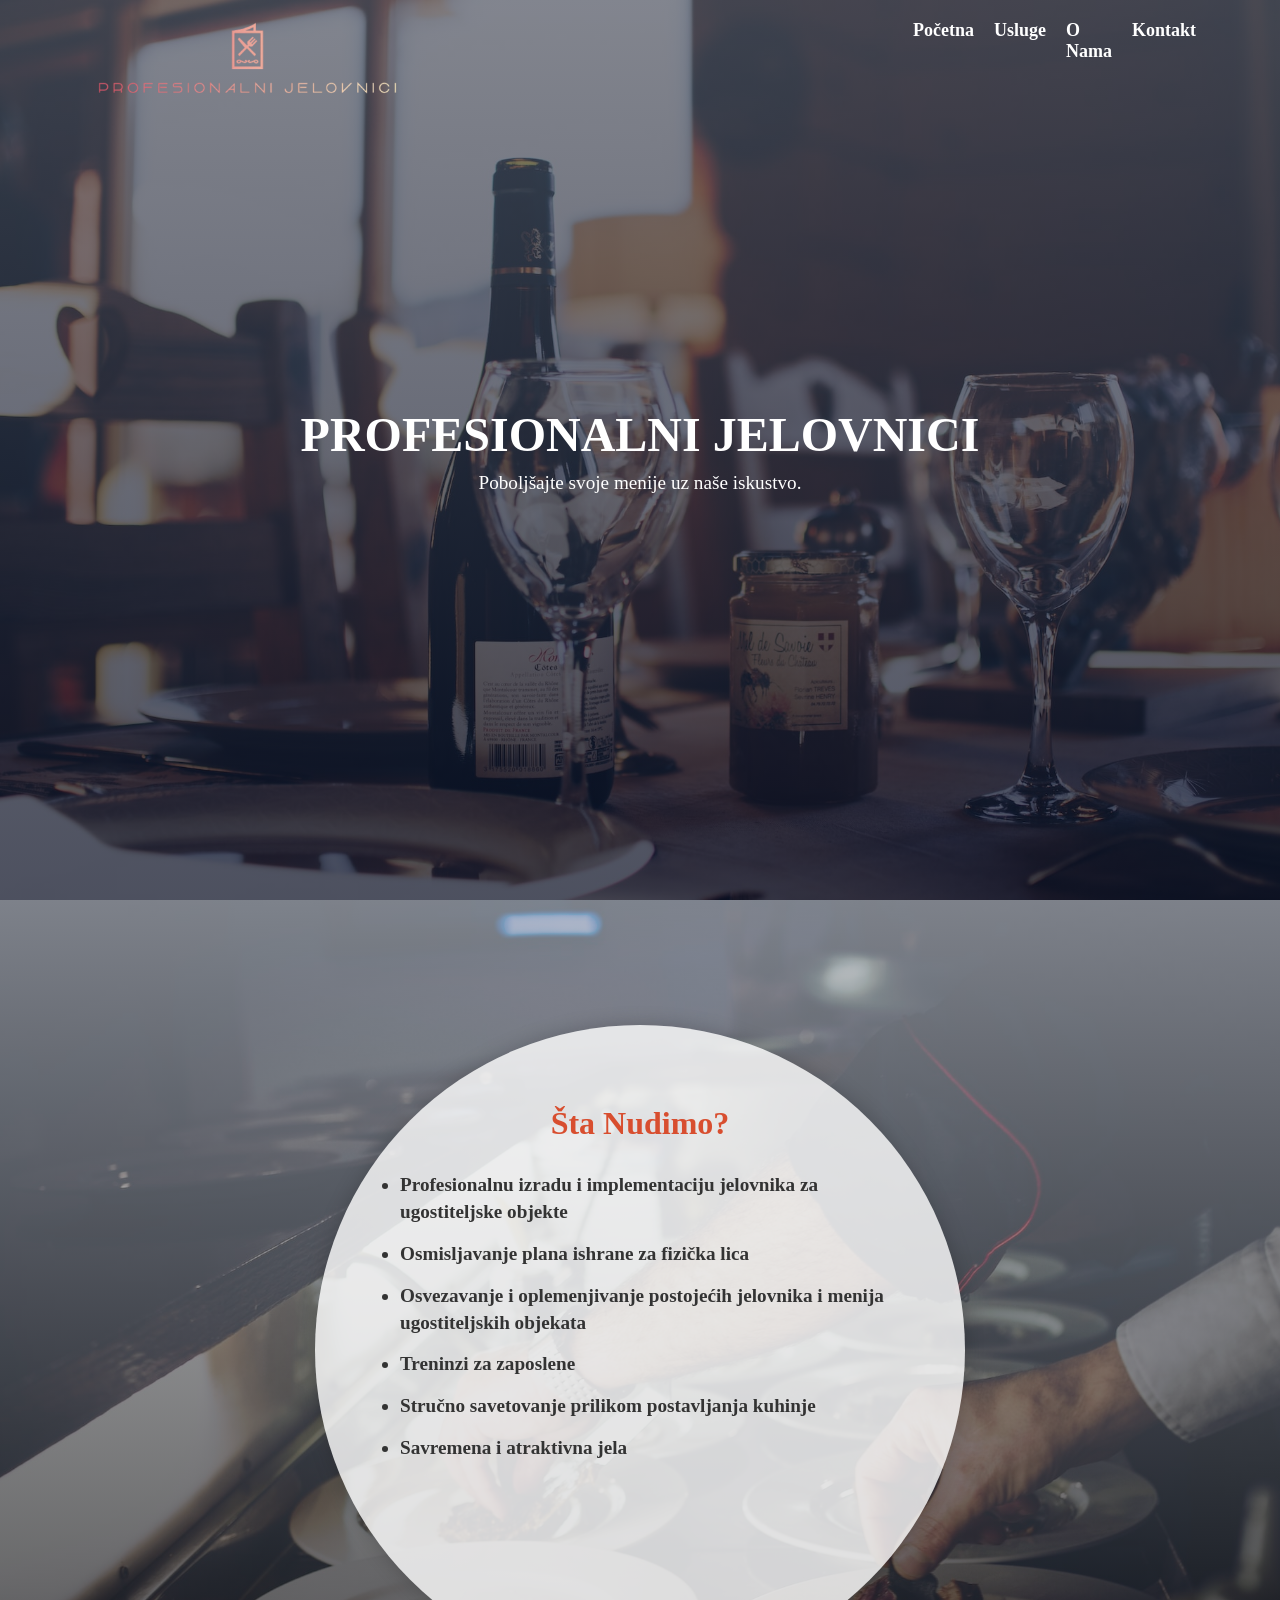
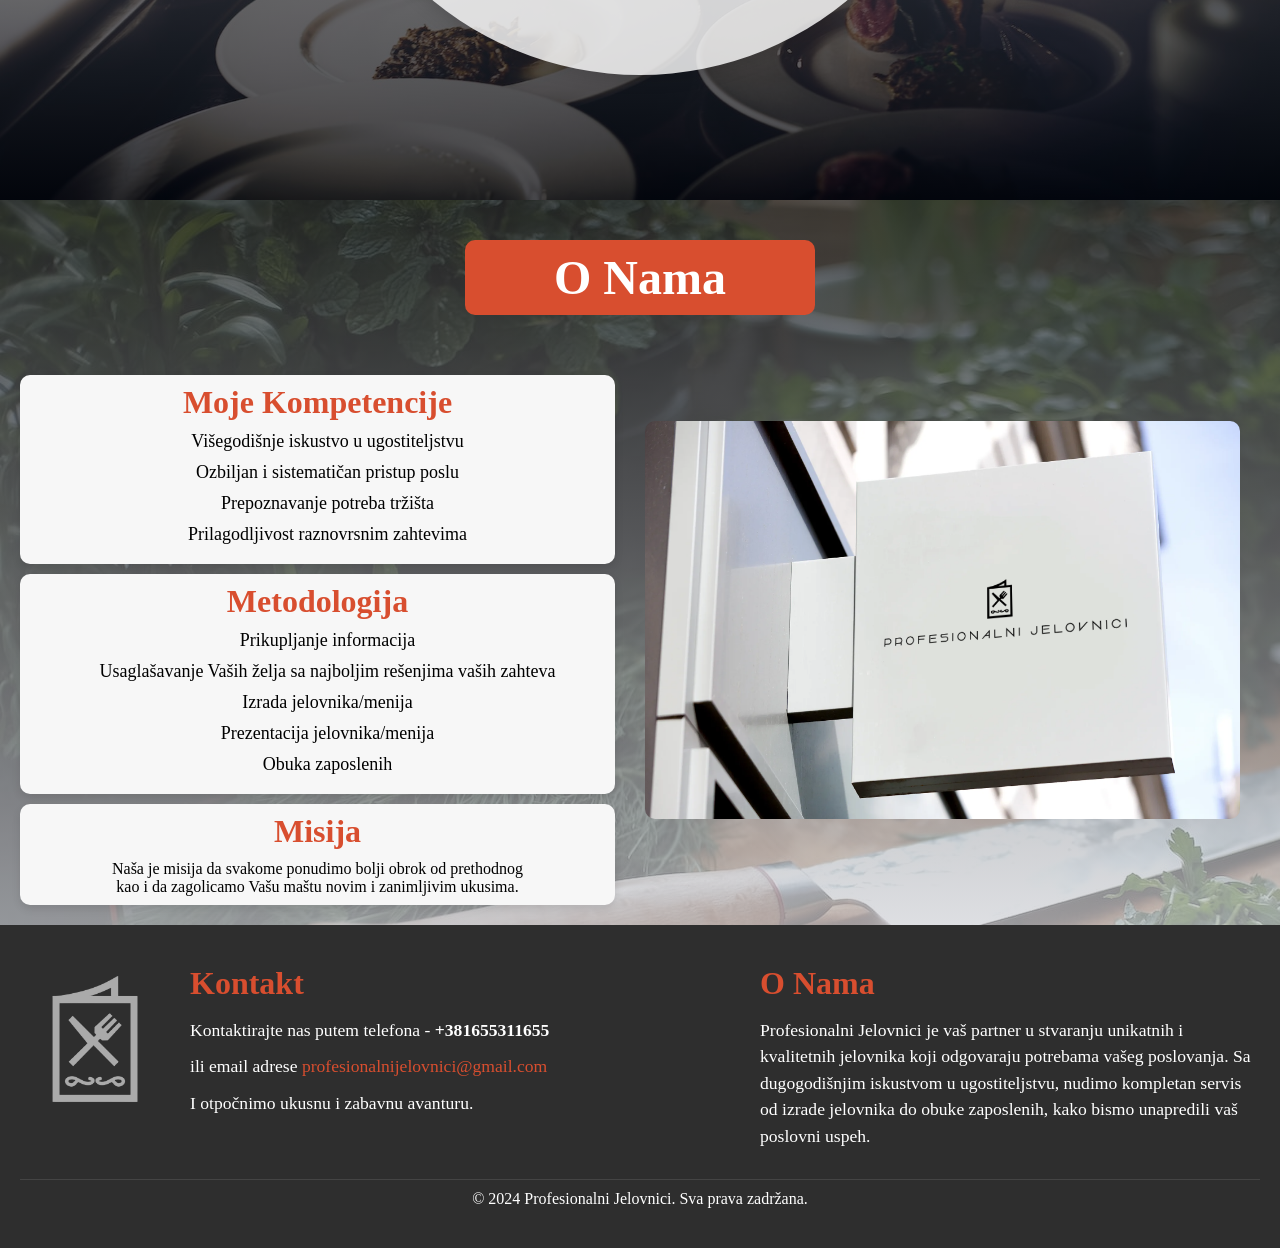
==== profesionalni_jelovnici/src/main/resources/static/index.html @ 9465643b "added notification service" ====
<!DOCTYPE html>
<html lang="sr">
<head>
    <meta charset="UTF-8">
    <meta http-equiv="X-UA-Compatible" content="IE=edge">
    <meta name="viewport" content="width=device-width, initial-scale=1.0">
    <title>Profesionalni Jelovnici</title>
    <link rel="stylesheet" href="styles.css">
</head>
<body>
    <header class="hero-section">
        <nav class="navbar">
            <div class="logo">
                <img src="slike/image-removebg-preview.png" alt="Logo"> 
            </div>
            <!-- Hamburger Menu Button -->
            <button class="menu-toggle" aria-label="Menu">
                <span></span>
                <span></span>
                <span></span>
            </button>
            <ul class="nav-links">
                <li><a href="index.html">Početna</a></li>
                <li><a href="usluge.html">Usluge</a></li>
                <li><a href="onama.html">O Nama</a></li>
                <li><a href="kontakt.html">Kontakt</a></li>
            </ul>
        </nav>
        <!-- Mobile Navigation -->
        <div class="mobile-nav">
            <ul class="nav-links">
                <li><a href="index.html">Početna</a></li>
                <li><a href="usluge.html">Usluge</a></li>
                <li><a href="onama.html">O Nama</a></li>
                <li><a href="kontakt.html">Kontakt</a></li>
            </ul>
        </div>
        <div class="overlay"></div>
        
        <div class="hero-content">
            <h1>PROFESIONALNI JELOVNICI</h1>
            <p>Poboljšajte svoje menije uz naše iskustvo.</p>
        </div>
    </header>

    <section class="service-display">
        <div class="circle-content">
            <p>Šta Nudimo?</p>
            <ul class="circle-list">
                <li>Profesionalnu izradu i implementaciju jelovnika za ugostiteljske objekte</li>
                <li>Osmisljavanje plana ishrane za fizička lica</li>
                <li>Osvezavanje i oplemenjivanje postojećih jelovnika i menija ugostiteljskih objekata</li>
                <li>Treninzi za zaposlene</li>
                <li>Stručno savetovanje prilikom postavljanja kuhinje</li>
                <li>Savremena i atraktivna jela</li>
            </ul>
        </div>
    </section>

    <section class="content-section">
        <div class="heading-box">
            <h1>O Nama</h1>
        </div>
        <div class="content-flex">
            <div class="cards-container">
                <div class="card">
                    <h3>Moje Kompetencije</h3>
                    <ul class="competencies-list">
                        <li>Višegodišnje iskustvo u ugostiteljstvu</li>
                        <li>Ozbiljan i sistematičan pristup poslu</li>
                        <li>Prepoznavanje potreba tržišta</li>
                        <li>Prilagodljivost raznovrsnim zahtevima</li>
                    </ul>
                </div>
                <div class="card">
                    <h3>Metodologija</h3>
                    <ol class="methodology-list">
                        <li>Prikupljanje informacija</li>
                        <li>Usaglašavanje Vaših želja sa najboljim rešenjima vaših zahteva</li>
                        <li>Izrada jelovnika/menija</li>
                        <li>Prezentacija jelovnika/menija</li>
                        <li>Obuka zaposlenih</li>
                    </ol>
                </div>
                <div class="card">
                    <h3>Misija</h3>
                    <p>Naša je misija da svakome ponudimo bolji obrok od prethodnog <br>kao i da zagolicamo Vašu maštu novim i zanimljivim ukusima.</p>
                </div>
            </div>
            <div class="image-container">
                <img src="slike/Screenshot_10.png" alt="Profesionalni Jelovnici">
            </div>
        </div>
    </section>

    <footer class="footer-section">
        <div class="footer-container">
            <div class="footer-left">
                <img src="slike/logo.png" alt="Logo" class="footer-logo">
                <div class="footer-contact">
                    <h2>Kontakt</h2>
                    <p>Kontaktirajte nas putem telefona - <strong>+381655311655</strong></p>
                    <p>ili email adrese <a href="mailto:profesionalnijelovnici@gmail.com">profesionalnijelovnici@gmail.com</a></p>
                    <p>I otpočnimo ukusnu i zabavnu avanturu.</p>
                </div>
            </div>
            <div class="footer-about">
                <h2>O Nama</h2>
                <p>Profesionalni Jelovnici je vaš partner u stvaranju unikatnih i kvalitetnih jelovnika koji odgovaraju potrebama vašeg poslovanja. Sa dugogodišnjim iskustvom u ugostiteljstvu, nudimo kompletan servis od izrade jelovnika do obuke zaposlenih, kako bismo unapredili vaš poslovni uspeh.</p>
            </div>
        </div>
        <div class="footer-bottom">
            <p>&copy; 2024 Profesionalni Jelovnici. Sva prava zadržana.</p>
        </div>
    </footer>
    <script src="script.js"></script>
    
</body>
</html>
---- profesionalni_jelovnici/src/main/resources/static/styles.css ----
body {
    margin: 0;
    font-family: Cambria, Cochin, Georgia, Times, 'Times New Roman', serif;
}

.hero-section {
    height: 100vh;
    /* background: url('slike/background.jpg') no-repeat center center/cover; */
    width: 100%;
    background-image: linear-gradient(rgba(81, 85, 98, 0.7), rgba(4, 9, 30, 0.7)), url(slike/background.jpg); 
    display: flex;
    flex-direction: column;
    justify-content: center;
    align-items: center;
    color: #fff;
    position: relative;
    background-position: center center;
    background-size: cover;
}

.navbar {
    display: flex;
    justify-content: space-between;
    padding: 20px;
    width: 90%;
    position: absolute;
    top: 0;
}

.logo img {
    width: 40%;
}

.nav-links {
    list-style: none;
    display: flex;
    gap: 20px;
}

.nav-links a {
    color: #fff;
    text-decoration: none;
    font-weight: bold;
    font-size: 18px;
    position: relative; /* Position relative to contain the pseudo-element */
    padding-bottom: 5px; /* Adds spacing for the underline effect */
}

.nav-links a::after {
    content: '';
    position: absolute;
    display: block;
    left: 0;
    bottom: 0;
    width: 0;
    height: 2px;
    background-color: #d84e2f; /* Customize the color of the underline */
    transition: width 0.4s ease; /* Smooth transition for the hover effect */
}

.nav-links a:hover::after {
    width: 100%; /* Expands the line to full width on hover */
}




.hero-content {
    text-align: center;
}

.hero-content h1 {
    font-size: 3em;
    margin: 0;
    /* font-family: ; */
    font-weight: bold;
}

.hero-content p {
    margin-top: 10px;
    font-size: 1.2em;
}



/* services */


.service-display {
    display: flex;
    justify-content: center;
    align-items: center;
    height: 100vh; /* Full height */
    /* background: url('slike/kuhinjaa.jpg') no-repeat center center/cover; Set your desired background image */
    background-image: linear-gradient(rgba(175, 177, 180, 0.7), rgba(0, 0, 0, 0.7)), url(slike/kuhinjaa.jpg); 
    position: relative;
    background-position: center center;
    background-size: cover;
}


.circle-content {
    width: 650px;
    height: 650px;
    border-radius: 50%;
    background: rgba(255, 255, 255, 0.8);
    display: flex;
    flex-direction: column;
    justify-content: flex-start; /* Promenjeno sa center */
    padding: 80px 60px; /* Povećan padding */
    box-shadow: 0px 0px 20px rgba(0, 0, 0, 0.2);
    z-index: 1;
    transition: transform 0.3s ease, box-shadow 0.3s ease;
    position: relative;
    overflow: hidden;
}

.circle-content p {
    font-size: clamp(1.5em, 4vw, 2em);
    font-weight: bold;
    color: #d84e2f;
    margin-bottom: 30px;
    text-align: center;
}

.circle-list {
    list-style: disc;
    padding-left: 25px;
    margin: 0;
    font-size: clamp(1em, 2.5vw, 1.2em);
    font-weight: bold;
    line-height: 1.4;
    color: #333;
    max-width: 100%;
    height: auto;
    overflow-y: auto;
}

.circle-list li {
    margin-bottom: 15px;
    padding-right: 15px;
    max-width: 100%;
}

.circle-list li:last-child {
    margin-bottom: 0; /* Uklonjena margina sa poslednjeg elementa */
}

@media (max-width: 768px) {
    .circle-content {
        width: min(90vw, 450px);
        height: min(90vw, 450px);
        padding: 50px 30px;
    }

    .circle-list {
        font-size: 1em;
    }
}

@media (max-width: 480px) {
    .circle-content {
        width: min(95vw, 350px);
        height: min(95vw, 350px);
        padding: 40px 40px;
    }

    .circle-list {
        font-size: 0.9em;
    }
}

.circle-content:hover {
    transform: translateY(-5px) scale(1.05);
    transition: transform 0.3s ease, box-shadow 0.3s ease;
    box-shadow: 0 0 20px 0px rgba(0, 0, 0, 0.2);
}



.content-section {
    padding: 20px;
    background-image: linear-gradient(rgba(45, 46, 48, 0.7), rgba(207, 209, 214, 0.7)), url(slike/image.jpg);
}

.heading-box {
    display: flex;
    justify-content: center;
    align-items: center;
    background-color: #d84e2f; /* Box background color */
    border-radius: 10px; /* Rounded corners */
    padding: 10px 20px; /* Padding inside the box */
    margin: 20px auto; /* Center the box horizontally and add space above and below */
    max-width: 350px; /* Set a maximum width */
}

.heading-box h1 {
    font-size: 3em; /* Reduced font size */
    color: #fff; /* Text color inside the box */
    margin: 0; /* Remove default margin */
    text-align: center;
}

.content-flex {
    display: flex;
    gap: 10px;
}

.cards-container {
    flex: 1;
    display: flex;
    flex-direction: column;
    gap: 10px;
    padding-top: 40px;
}

.card {
    background-color: #f7f7f7;
    padding: 9px;
    border-radius: 10px;
    box-shadow: 0 4px 8px rgba(0, 0, 0, 0.1);
    text-align: center;
}

.card h3 {
    font-size: 2em;
    margin-bottom: 10px;
    color: #d84e2f;
}

.card li {
    list-style: none;
    margin-bottom: 10px;
}

.card ul,
.card ol {
    padding-left: 20px;
    font-size: large;
}

.card:hover {
    transform: translateY(-5px) scale(1.05);
    transition: transform 0.3s ease, box-shadow 0.3s ease;
    box-shadow: 0 0 20px 0px rgba(0, 0, 0, 0.2);
}

.image-container {
    display: flex;
    justify-content: center;
    align-items: center;
    flex: 1;
    width: 100%;
    padding: 20px;
}

.image-container img {
    width: 100%;
    max-width: 600px;
    height: auto;
    border-radius: 10px;
    transition: transform 0.3s ease, box-shadow 0.3s ease;
}

.image-container img:hover {
    transform: translateY(-5px) scale(1.02);
    box-shadow: 0 0 20px 0px rgba(0, 0, 0, 0.2);
}

/* Responsive adjustments */
@media (max-width: 1200px) {
    .image-container img {
        max-width: 500px;
    }
}

@media (max-width: 768px) {
    .image-container {
        /* padding: 15px; */
        display: none;
    }
    
    .image-container img {
        /* max-width: 400px; */
        display: none;
    }
}

@media (max-width: 480px) {
    .image-container img {
        /* max-width: 100%; */
        display: none;
    }
}


/* footer */

.footer-section {
    background-color: #2e2e2e;
    color: #fff;
    padding: 40px 20px;
    display: flex;
    flex-direction: column;
    align-items: center;
    width: 100%;
}

.footer-container {
    display: flex;
    justify-content: space-between;
    gap: 40px;
    width: 100%;
    max-width: 1400px;
}

.footer-left {
    display: flex;
    align-items: flex-start;
    gap: 20px;
    flex: 1;
}

.footer-logo {
    width: 150px;
    height: auto;
}

.footer-contact {
    flex: 1;
}

.footer-contact h2, 
.footer-about h2 {
    font-size: 2em;
    color: #d84e2f;
    margin-bottom: 15px;
}

.footer-contact p, 
.footer-about p {
    font-size: 1.1em;
    line-height: 1.5;
    margin-bottom: 10px;
}
.footer-contact a {
    color: #d84e2f;
    text-decoration: none;
    transition: color 0.3s ease;
}

.footer-contact a:hover {
    text-decoration: underline;
}

.footer-about {
    flex: 1;
    max-width: 500px;
}

.footer-bottom {
    margin-top: 20px;
    border-top: 1px solid #444;
    padding-top: 10px;
    text-align: center;
    width: 100%;
}

/* Responsive adjustments */
@media (max-width: 1200px) {
    .footer-container {
        flex-direction: column;
        align-items: center;
        gap: 30px;
    }

    .footer-left {
        flex-direction: column;
        align-items: center;
        text-align: center;
        gap: 30px;
    }

    .footer-logo {
        margin: 0;
    }

    .footer-contact {
        margin-left: 0;
        text-align: center;
    }
    .footer-contact a {
        color: #d84e2f;
        text-decoration: none;
        transition: color 0.3s ease;
    }
    
    .footer-contact a:hover {
        text-decoration: underline;
    }

    .footer-about {
        text-align: center;
        margin-left: 0;
    }
}

@media (max-width: 768px) {
    .footer-section {
        padding: 30px 15px;
    }

    .footer-container {
        gap: 20px;
    }

    .footer-contact h2, 
    .footer-about h2 {
        font-size: 1.8em;
    }

    .footer-contact p, 
    .footer-about p {
        font-size: 1em;
        padding-right: 0;
    }
    .footer-contact a {
        color: #d84e2f;
        text-decoration: none;
        transition: color 0.3s ease;
    }
    
    .footer-contact a:hover {
        text-decoration: underline;
    }

    .footer-logo {
        width: 120px;
    }
}

@media (max-width: 480px) {
    .footer-contact h2, 
    .footer-about h2 {
        font-size: 1.5em;
    }
    .footer-contact a {
        color: #d84e2f;
        text-decoration: none;
        transition: color 0.3s ease;
    }
    
    .footer-contact a:hover {
        text-decoration: underline;
    }

    .footer-bottom p {
        font-size: 0.8em;
    }
}





/*------------------ USLUGE PAGE ------------------*/
/* Dodatni CSS za stranicu usluga */
/* .service-hero {
    height: 60vh;
    background-image: linear-gradient(rgba(81, 85, 98, 0.7), rgba(4, 9, 30, 0.7)), url(slike/image.jpg);
} */

.service-hero {
    height: 60vh; /* Full viewport height for desktop */
    background-image: linear-gradient(rgba(81, 85, 98, 0.7), rgba(4, 9, 30, 0.7)), url(slike/image.jpg);
    background-position: center;
    background-size: cover;
}

/* For phones */
@media (max-width: 768px) {
    .service-hero {
        height: 100vh; /* Full viewport height for mobile */
        /* Other styles remain the same */
    }
}

.services-section {
    padding: 80px 20px;
    background-color: #f9f9f9;
}

.services-container {
    max-width: 1200px;
    margin: 0 auto;
    display: grid;
    grid-template-columns: repeat(auto-fit, minmax(350px, 1fr));
    gap: 30px;
}

.service-card {
    background: #fff;
    padding: 30px;
    border-radius: 10px;
    box-shadow: 0 5px 15px rgba(0, 0, 0, 0.1);
    transition: transform 0.3s ease, box-shadow 0.3s ease;
}

.service-card:hover {
    transform: translateY(-5px);
    box-shadow: 0 8px 20px rgba(0, 0, 0, 0.15);
}

.service-icon {
    width: 64px;
    height: 64px;
    margin-bottom: 20px;
}

.service-icon img {
    width: 100%;
    height: 100%;
    object-fit: cover;
}

.service-card h3 {
    color: #d84e2f;
    font-size: 1.5em;
    margin-bottom: 15px;
}

.service-card p {
    color: #666;
    margin-bottom: 20px;
    line-height: 1.6;
}

.service-card ul {
    list-style-type: none;
    padding: 0;
}

.service-card ul li {
    color: #444;
    margin-bottom: 10px;
    padding-left: 20px;
    position: relative;
}

.service-card ul li::before {
    content: "•";
    color: #d84e2f;
    position: absolute;
    left: 0;
}

/* Responsive adjustments */
@media (max-width: 768px) {
    .services-container {
        grid-template-columns: 1fr;
    }
    
    .service-card {
        margin: 0 10px;
    }
}



/*------------------ ABOUT US PAGE ------------------*/
/* Dodatni CSS za O Nama stranicu */
/* .about-hero {
    height: 60vh; 
    background-image: linear-gradient(rgba(81, 85, 98, 0.7), rgba(4, 9, 30, 0.7)), url(slike/3.png);
} */

.about-hero {
    height: 60vh; /* Full viewport height for desktop */
    background-image: linear-gradient(rgba(81, 85, 98, 0.7), rgba(4, 9, 30, 0.7)), url(slike/3.png);
    background-position: center;
    background-size: cover;
}

/* For phones */
@media (max-width: 768px) {
    .about-hero {
        height: 100vh; /* Full viewport height for mobile */
        /* Other styles remain the same */
    }
}


/* Osnovni stil sekcije */
.about-section {
    padding: 80px 20px;
    background-image: linear-gradient(rgba(45, 46, 48, 0.7), rgba(207, 209, 214, 0.7)), url(slike/kujna.jpg);
}
/* Naša Priča sekcija */
.about-intro {
    background: white;
    padding: 40px;
    border-radius: 20px;
    margin: 40px auto;
    text-align: center;
    box-shadow: 0 5px 15px rgba(0, 0, 0, 0.1);
    max-width: 1000px;
}

.about-intro h2 {
    color: #d84e2f;
    font-size: 2.5em;
    margin-bottom: 25px;
    position: relative;
    display: inline-block;
}

.about-intro h2::after {
    content: '';
    display: block;
    width: 100px;
    height: 3px;
    background: #d84e2f;
    margin: 15px auto 0;
}

.about-intro p {
    font-size: 1.3em;
    line-height: 1.6;
    color: #444;
    max-width: 900px;
    margin: 0 auto;
}

/* Kontejner za krugove */
.about-cards-container {
    display: flex;
    justify-content: center;
    gap: 30px;
    margin-top: 60px;
    flex-wrap: wrap;
    padding: 20px;
    max-width: 100%;
}

/* Osnovni stil kartica */
.about-card {
    background: white;
    width: 500px; /* Manja početna veličina */
    height: 500px;
    border-radius: 50%;
    padding: 50px;
    box-shadow: 0 5px 15px rgba(0, 0, 0, 0.1);
    display: flex;
    flex-direction: column;
    position: relative;
    transition: transform 0.3s ease, box-shadow 0.3s ease;
    overflow: hidden;
}

/* Naslovi kartica */
.about-card h3 {
    color: #d84e2f;
    font-size: 1.8em;
    margin-bottom: 25px;
    text-align: center;
    padding-bottom: 15px;
    border-bottom: 2px solid #d84e2f;
}

/* Kompetencije i Metodologija */
.competency, .methodology-step {
    margin-bottom: 20px;
}

.competency h4, .methodology-step h4 {
    color: #333;
    font-size: 1.2em;
    margin-bottom: 8px;
    border-left: 3px solid #d84e2f;
    padding-left: 12px;
}

.competency p, .methodology-step p {
    color: #666;
    font-size: 1em;
    line-height: 1.4;
    margin-left: 15px;
}

/* Misija */
.mission-statement {
    font-style: italic;
    color: #333;
    font-size: 1.2em;
    line-height: 1.5;
    margin: 20px 0;
    text-align: center;
}

.mission-details h4 {
    color: #333;
    font-size: 1.3em;
    margin: 20px 0;
    text-align: center;
}

.mission-details ul {
    display: grid;
    grid-template-columns: repeat(2, 1fr);
    gap: 15px;
    padding: 0;
    list-style: none;
}

.mission-details ul li {
    background: #f8f8f8;
    padding: 12px;
    border-radius: 8px;
    font-size: 1em;
    color: #444;
    text-align: center;
    border-bottom: 2px solid #d84e2f;
}

/* Card content scroll */
.card-content {
    overflow-y: auto;
    flex: 1;
    padding-right: 10px;
}

.card-content::-webkit-scrollbar {
    width: 4px;
}

.card-content::-webkit-scrollbar-track {
    background: #f1f1f1;
    border-radius: 2px;
}

.card-content::-webkit-scrollbar-thumb {
    background: #d84e2f;
    border-radius: 2px;
}

/* Hover efekat */
.about-card:hover {
    transform: translateY(-5px);
    box-shadow: 0 15px 30px rgba(0, 0, 0, 0.2);
}

/* Responsive dizajn */
@media (min-width: 1400px) {
    .about-card {
        width: 550px;
        height: 550px;
        padding: 60px;
    }

    .about-card h3 {
        font-size: 2em;
    }

    .competency h4, .methodology-step h4 {
        font-size: 1.3em;
    }

    .competency p, .methodology-step p {
        font-size: 1.1em;
    }
}

@media (max-width: 1200px) {
    .about-card {
        width: 450px;
        height: 450px;
        padding: 45px;
    }
}

@media (max-width: 992px) {
    .about-cards-container {
        gap: 20px;
    }
}

@media (max-width: 768px) {
    .about-card {
        width: 380px;
        height: 380px;
        padding: 35px;
    }

    .about-card h3 {
        font-size: 1.5em;
        margin-bottom: 20px;
    }

    .competency h4, .methodology-step h4 {
        font-size: 1.1em;
    }

    .competency p, .methodology-step p {
        font-size: 0.95em;
    }

    .mission-statement {
        font-size: 1.1em;
    }

    .mission-details ul {
        grid-template-columns: 1fr;
    }
}

@media (max-width: 480px) {
    .about-card {
        width: 300px;
        height: 300px;
        padding: 25px;
    }
}

@media screen and (max-width: 740px) {
    .about-cards-container {
        gap: 40px;
        padding: 10px;
        margin-top: 30px;
    }

    .about-card {
        width: 90vw; /* Skoro puna širina ekrana */
        height: 90vw; /* Održava kružni oblik */
        padding: 40px 30px;
        margin-bottom: 30px;
    }

    .about-card h3 {
        font-size: 1.8em;
        margin-bottom: 20px;
    }

    .competency h4, 
    .methodology-step h4 {
        font-size: 1.4em;
        margin-bottom: 10px;
    }

    .competency p, 
    .methodology-step p {
        font-size: 1.2em;
        line-height: 1.4;
        margin-left: 15px;
    }

    .mission-statement {
        font-size: 1.4em;
        margin: 15px 0;
    }

    .mission-details ul {
        grid-template-columns: 1fr;
    }

    .mission-details ul li {
        font-size: 1.2em;
        padding: 12px;
    }

    /* Poboljšan scroll za Samsung */
    .card-content {
        padding-right: 15px;
        -webkit-overflow-scrolling: touch;
    }

    .card-content::-webkit-scrollbar {
        width: 6px; /* Veći scrollbar za lakše korišćenje */
    }
}




/* CONTACT PAGE */

/* Contact page styles */
/* .contact-hero {
    height: 60vh;
    background-image: linear-gradient(rgba(81, 85, 98, 0.7), rgba(4, 9, 30, 0.7)), url(slike/Screenshot_1.png);
} */


.contact-hero {
    height: 60vh; /* Full viewport height for desktop */
    background-image: linear-gradient(rgba(81, 85, 98, 0.7), rgba(4, 9, 30, 0.7)), url(slike/Screenshot_1.png);
    background-position: center;
    background-size: cover;
}

/* For phones */
@media (max-width: 768px) {
    .contact-hero {
        height: 100vh; /* Full viewport height for mobile */
        /* Other styles remain the same */
    }
}
.contact-section {
    padding: 80px 20px;
    background-image: linear-gradient(rgba(45, 46, 48, 0.7), rgba(207, 209, 214, 0.7)), url(slike/kujna.jpg);
}

.contact-container {
    max-width: 1200px;
    margin: 0 auto;
    display: grid;
    grid-template-columns: 1fr 1.5fr;
    gap: 50px;
    background: white;
    padding: 50px;
    border-radius: 20px;
    box-shadow: 0 5px 15px rgba(0, 0, 0, 0.1);
}

/* Contact Info Styles */
.contact-info {
    padding: 30px;
    background: #f8f8f8;
    border-radius: 15px;
}

.contact-info h2 {
    color: #d84e2f;
    font-size: 2em;
    margin-bottom: 20px;
}

.contact-info > p {
    color: #666;
    font-size: 1.1em;
    line-height: 1.6;
    margin-bottom: 30px;
}

.info-item {
    display: flex;
    align-items: flex-start;
    margin-bottom: 30px;
    padding: 20px;
    background: white;
    border-radius: 10px;
    box-shadow: 0 3px 10px rgba(0, 0, 0, 0.05);
}

.info-item i {
    width: 40px;
    height: 40px;
    margin-right: 15px;
    background: #d84e2f;
    border-radius: 50%;
}

.info-content h3 {
    color: #333;
    font-size: 1.2em;
    margin-bottom: 5px;
}

.info-content p {
    color: #666;
    font-size: 1.1em;
    line-height: 1.4;
}

/* Contact Form Styles */
.contact-form {
    padding: 30px;
}

.contact-form h2 {
    color: #d84e2f;
    font-size: 2em;
    margin-bottom: 30px;
}

.form-group {
    margin-bottom: 25px;
}

.form-group label {
    display: block;
    color: #333;
    font-size: 1.1em;
    margin-bottom: 8px;
}

.form-group input,
.form-group textarea {
    width: 100%;
    padding: 12px;
    border: 1px solid #ddd;
    border-radius: 8px;
    font-size: 1em;
    transition: border-color 0.3s ease;
    font-family: inherit;
}

.form-group input:focus,
.form-group textarea:focus {
    outline: none;
    border-color: #d84e2f;
}

.submit-btn {
    background: #d84e2f;
    color: white;
    padding: 15px 30px;
    border: none;
    border-radius: 8px;
    font-size: 1.1em;
    cursor: pointer;
    transition: background-color 0.3s ease;
}

.submit-btn:hover {
    background: #c13d1f;
}

/* Responsive Design */
@media (max-width: 992px) {
    .contact-container {
        grid-template-columns: 1fr;
    }
    
    .contact-info,
    .contact-form {
        padding: 20px;
    }
}

@media (max-width: 768px) {
    .contact-section {
        padding: 40px 15px;
    }
    
    .contact-container {
        padding: 30px 20px;
    }
    
    .info-item {
        padding: 15px;
    }
    
    .submit-btn {
        width: 100%;
    }
}

/* Contact Info Icon Styles */
.info-item {
    display: flex;
    align-items: center;
    margin-bottom: 30px;
    padding: 20px;
    background: white;
    border-radius: 10px;
    box-shadow: 0 3px 10px rgba(0, 0, 0, 0.05);
}

.info-icon {
    width: 64px;
    height: 64px;
    margin-right: 20px;
    display: flex;
    align-items: center;
    justify-content: center;
}

.info-icon img {
    width: 100%;
    height: 100%;
    object-fit: contain;
}

.info-content {
    flex: 1;
}

.info-content h3 {
    color: #333;
    font-size: 1.2em;
    margin-bottom: 5px;
}

.info-content p {
    color: #666;
    font-size: 1.1em;
    line-height: 1.4;
}


.reveal {
    opacity: 0;
    transform: translateY(20px);
    transition: opacity 1s ease-out, transform 1s ease-out;
}

.reveal.active {
    opacity: 1;
    transform: translateY(0); 
}



/* Contact section base styles */
.contact-section {
    padding: 60px 20px;
    background-image: linear-gradient(rgba(45, 46, 48, 0.7), rgba(207, 209, 214, 0.7)), url(slike/kujna.jpg);
}

.contact-container {
    max-width: 1200px;
    margin: 0 auto;
    display: grid;
    grid-template-columns: 1fr 1.5fr;
    gap: 50px;
    background: white;
    padding: 50px;
    border-radius: 20px;
    box-shadow: 0 5px 15px rgba(0, 0, 0, 0.1);
}

/* Responsive styles */
@media (max-width: 992px) {
    .contact-container {
        grid-template-columns: 1fr;
        gap: 30px;
        padding: 30px;
    }
}

@media (max-width: 768px) {
    .contact-hero {
        height: 100vh;
    }

    .contact-section {
        padding: 30px 15px;
    }
    
    .contact-container {
        padding: 20px;
    }
    
    /* Contact Info adjustments */
    .contact-info {
        padding: 20px;
    }
    
    .contact-info h2 {
        font-size: 1.8em;
        margin-bottom: 15px;
    }
    
    .info-item {
        padding: 15px;
        margin-bottom: 20px;
        flex-direction: row;
        align-items: center;
    }
    
    .info-icon {
        width: 48px;
        height: 48px;
        margin-right: 15px;
    }
    
    .info-content h3 {
        font-size: 1.1em;
    }
    
    .info-content p {
        font-size: 1em;
    }
    
    /* Form adjustments */
    .contact-form {
        padding: 20px;
    }
    
    .contact-form h2 {
        font-size: 1.8em;
        margin-bottom: 20px;
    }
    
    .form-group {
        margin-bottom: 20px;
    }
    
    .form-group label {
        font-size: 1em;
        margin-bottom: 6px;
    }
    
    .form-group input,
    .form-group textarea {
        padding: 10px;
        font-size: 1em;
    }
    
    .submit-btn {
        width: 100%;
        padding: 12px;
    }
}

@media (max-width: 480px) {
    .contact-container {
        padding: 15px;
    }
    
    .contact-info,
    .contact-form {
        padding: 15px;
    }
    
    .contact-info h2,
    .contact-form h2 {
        font-size: 1.6em;
    }
    
    .info-item {
        padding: 12px;
    }
    
    .info-icon {
        width: 40px;
        height: 40px;
        margin-right: 12px;
    }
    
    .info-content h3 {
        font-size: 1em;
    }
    
    .info-content p {
        font-size: 0.9em;
    }
    
    .form-group input,
    .form-group textarea {
        padding: 8px;
    }
}

/* Additional adjustments for Samsung Galaxy and similar devices */
@media screen and (max-width: 740px) {
    .contact-container {
        margin: 10px;
        border-radius: 15px;
    }
    
    .info-content p {
        word-break: break-word; /* For email address */
    }
    
    .form-group textarea {
        height: 120px; /* Shorter textarea on mobile */
    }
}




/* hamburger */
/* Hamburger menu icon */
.menu-toggle {
    display: none;
    flex-direction: column;
    justify-content: space-between;
    width: 30px;
    height: 21px;
    background: transparent;
    border: none;
    cursor: pointer;
    padding: 0;
    z-index: 100;
}

.menu-toggle span {
    width: 100%;
    height: 3px;
    background-color: #fff;
    border-radius: 3px;
    transition: all 0.3s ease;
}

/* Mobile Navigation */
.mobile-nav {
    position: fixed;
    top: 0;
    right: -100%;
    width: 150px; /* Smaller width */
    height: 100%; /* Full height */
    min-height: 300px; /* Minimalna visina */
    background-color: #d84e2f; /* Nova boja */
    padding: 60px 20px; /* Reduced padding */
    transition: right 0.3s ease;
    z-index: 99;
    border-radius: 0 0 0 15px; /* Dodato zaobljenje */
}

.mobile-nav.active {
    right: 0;
}

/* Header and Navigation Responsive Styles */
@media (max-width: 768px) {
    .navbar {
        padding: 15px;
    }

    .logo img {
        width: 120px;
    }

    .menu-toggle {
        display: flex;
    }

    .nav-links {
        display: none; /* Hide desktop navigation */
    }

    .mobile-nav .nav-links {
        display: flex;
        flex-direction: column;
        gap: 20px; /* Smanjen gap */
        align-items: center;
        margin-top: 20px; /* Added space from top */
    }

    .mobile-nav .nav-links li {
        width: 100%;
        text-align: center;
    }

    .mobile-nav .nav-links a {
        font-size: 1.1em; /* Smanjen font */
        color: white;
        display: block;
        padding: 8px;
        transition: all 0.3s ease;
    }

    .mobile-nav .nav-links a:hover {
        background: rgba(255, 255, 255, 0.1);
        border-radius: 5px;
    }

    /* Hamburger animation when active */
    .menu-toggle.active span:first-child {
        transform: rotate(45deg) translate(6px, 6px);
        background-color: white; /* Bela boja za X */
    }

    .menu-toggle.active span:nth-child(2) {
        opacity: 0;
    }

    .menu-toggle.active span:last-child {
        transform: rotate(-45deg) translate(6px, -6px);
        background-color: white; /* Bela boja za X */
    }

    /* Adjust hero content for mobile */
    .hero-content {
        padding: 0 20px;
    }

    .hero-content h1 {
        font-size: 2.2em;
    }

    .hero-content p {
        font-size: 1.1em;
    }
}

/* Overlay for mobile menu */
.overlay {
    display: none;
    position: fixed;
    top: 0;
    left: 0;
    width: 100%;
    height: 100%;
    background-color: rgba(0, 0, 0, 0.5);
    z-index: 98;
}

.overlay.active {
    display: block;
}





/* Reset i osnovni stilovi */
* {
    margin: 0;
    padding: 0;
    box-sizing: border-box;
}

body {
    margin: 0;
    font-family: Cambria, Cochin, Georgia, Times, 'Times New Roman', serif;
    overflow-x: hidden; /* Samo ovde postavljamo overflow-x */
    width: 100%;
}

/* Uklanjamo overflow sa html i ostalih container elemenata */
.container,
.footer-container,
.services-container,
.content-flex,
.about-cards-container,
.contact-container {
    width: 100%;
    max-width: 1400px;
    margin: 0 auto;
}

/* Section klase bez overflow svojstva */
.hero-section,
.service-display,
.content-section,
.about-section,
.services-section,
.contact-section,
.footer-section {
    width: 100%;
}
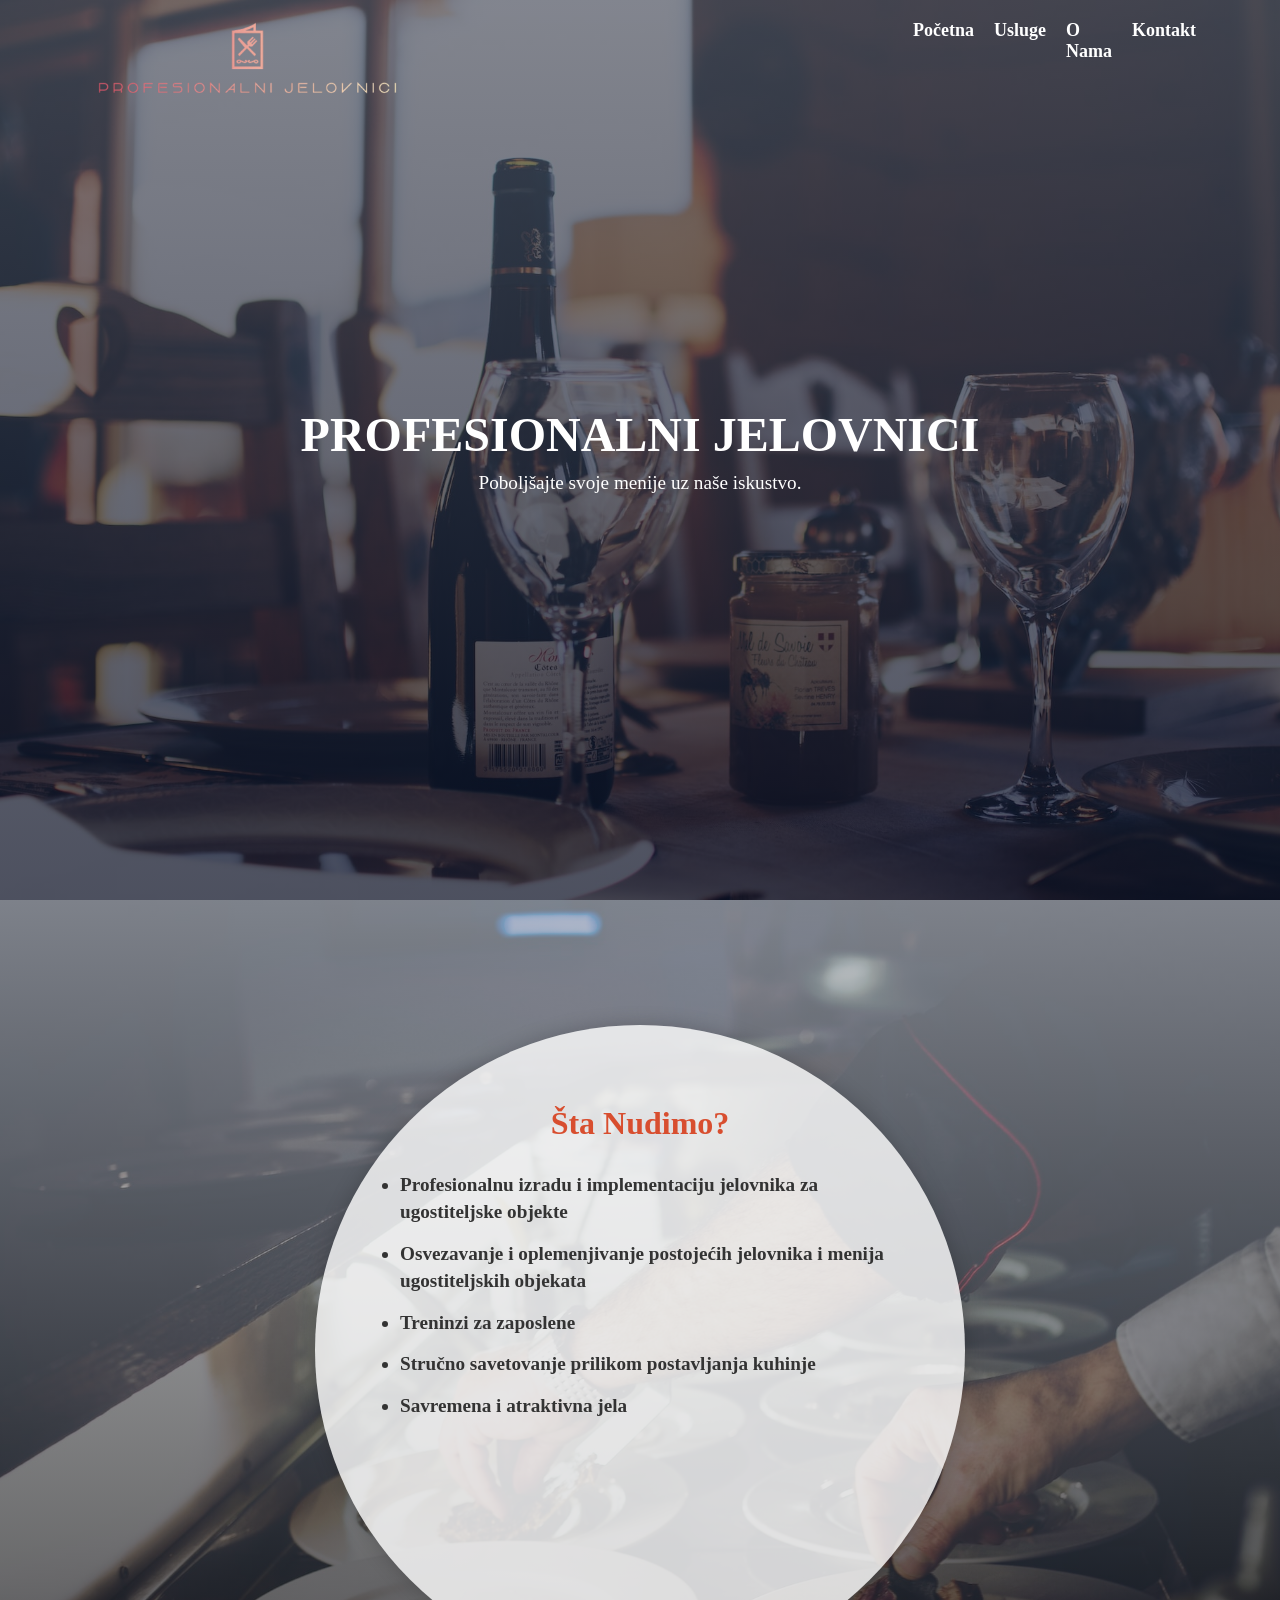
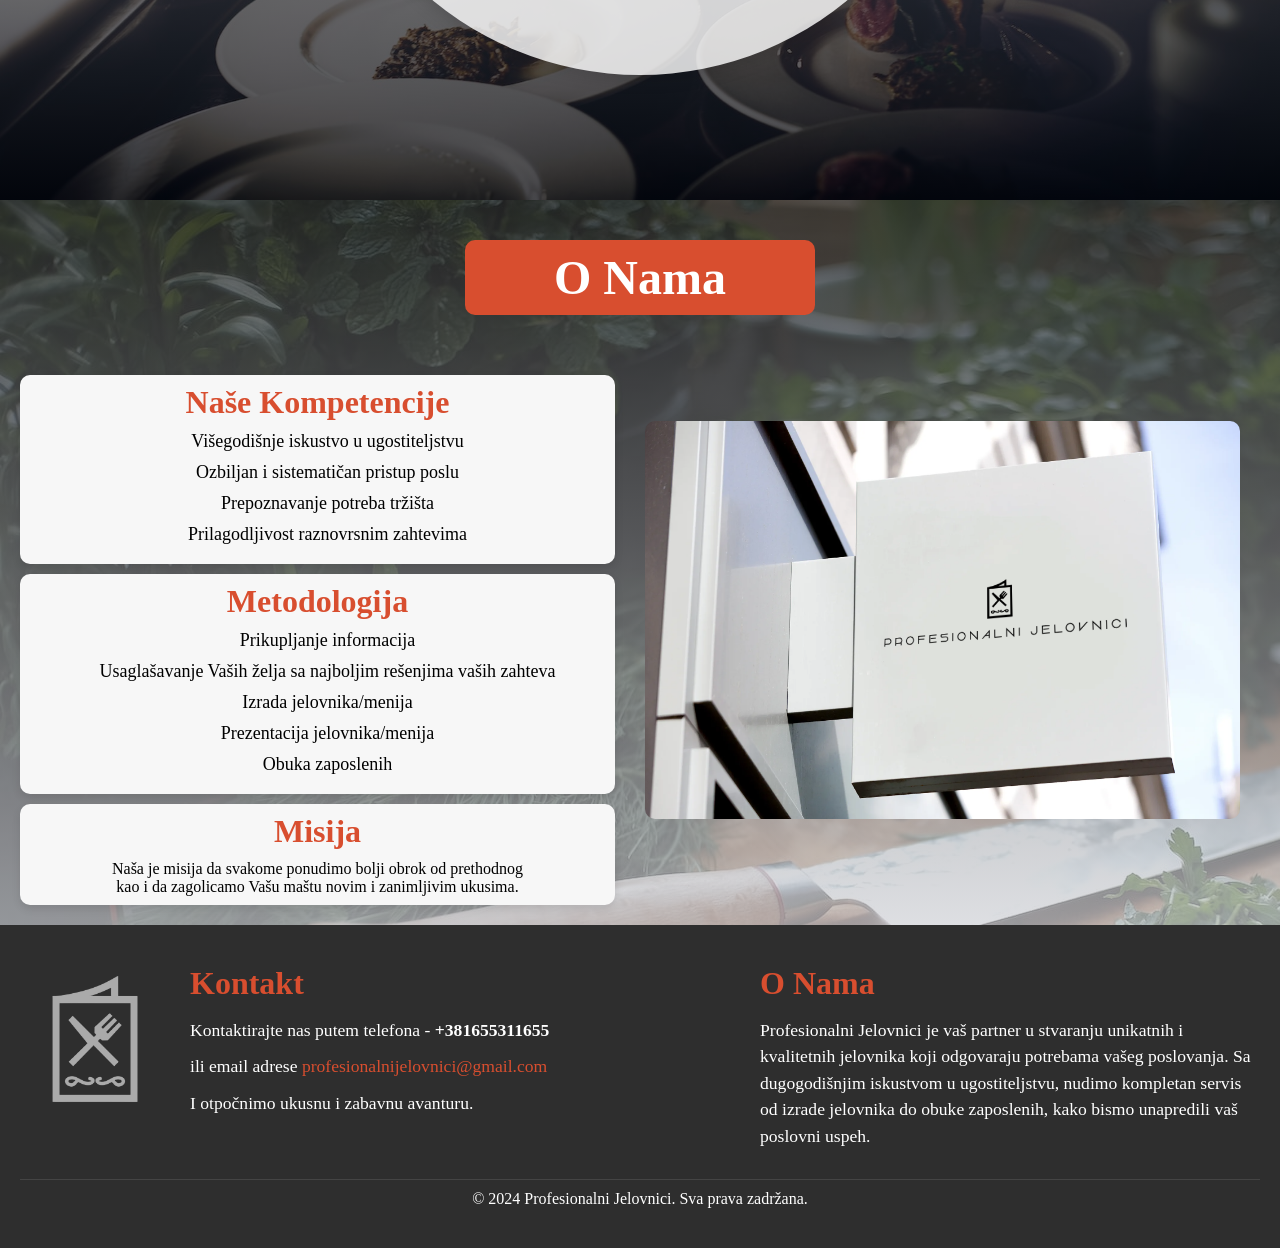
==== commit 8e2e29c2: "small changes" ====
--- a/profesionalni_jelovnici/src/main/resources/static/index.html
+++ b/profesionalni_jelovnici/src/main/resources/static/index.html
@@ -48,7 +48,6 @@
             <p>Šta Nudimo?</p>
             <ul class="circle-list">
                 <li>Profesionalnu izradu i implementaciju jelovnika za ugostiteljske objekte</li>
-                <li>Osmisljavanje plana ishrane za fizička lica</li>
                 <li>Osvezavanje i oplemenjivanje postojećih jelovnika i menija ugostiteljskih objekata</li>
                 <li>Treninzi za zaposlene</li>
                 <li>Stručno savetovanje prilikom postavljanja kuhinje</li>
@@ -64,7 +63,7 @@
         <div class="content-flex">
             <div class="cards-container">
                 <div class="card">
-                    <h3>Moje Kompetencije</h3>
+                    <h3>Naše Kompetencije</h3>
                     <ul class="competencies-list">
                         <li>Višegodišnje iskustvo u ugostiteljstvu</li>
                         <li>Ozbiljan i sistematičan pristup poslu</li>
